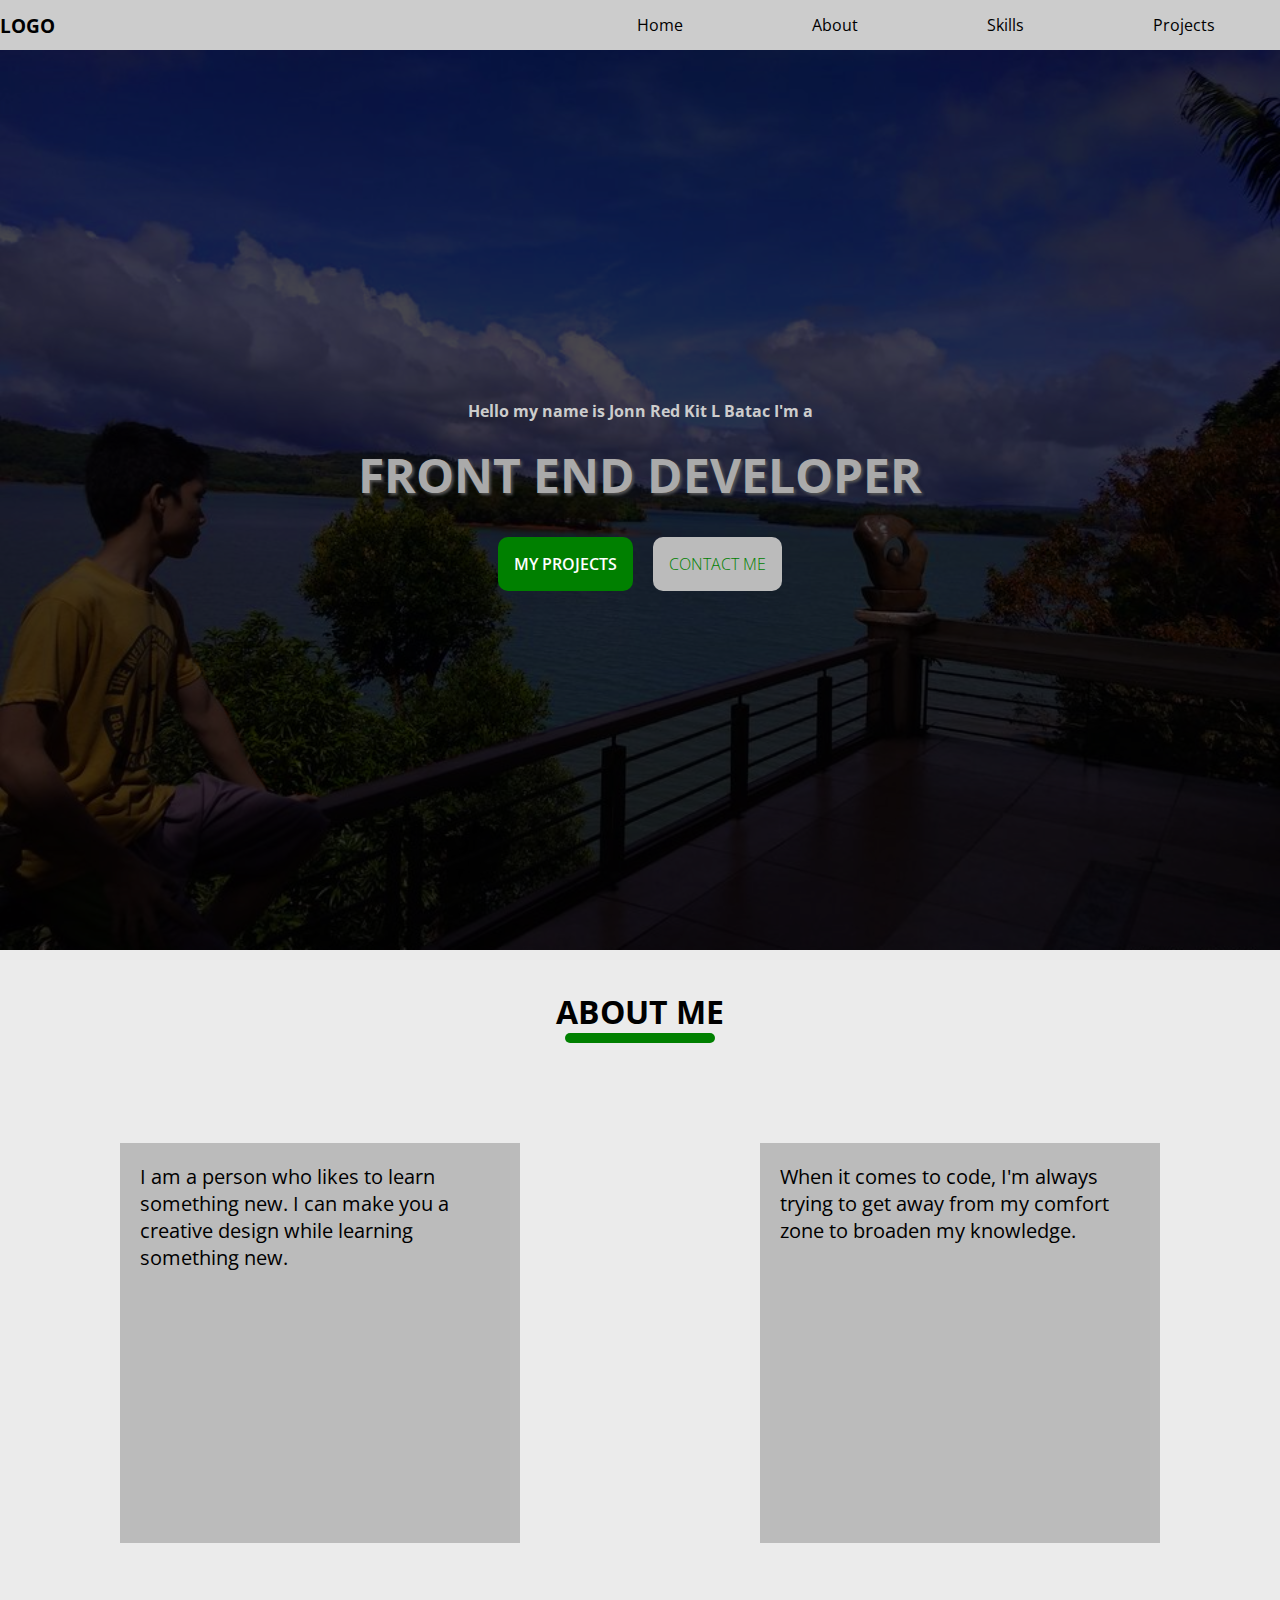
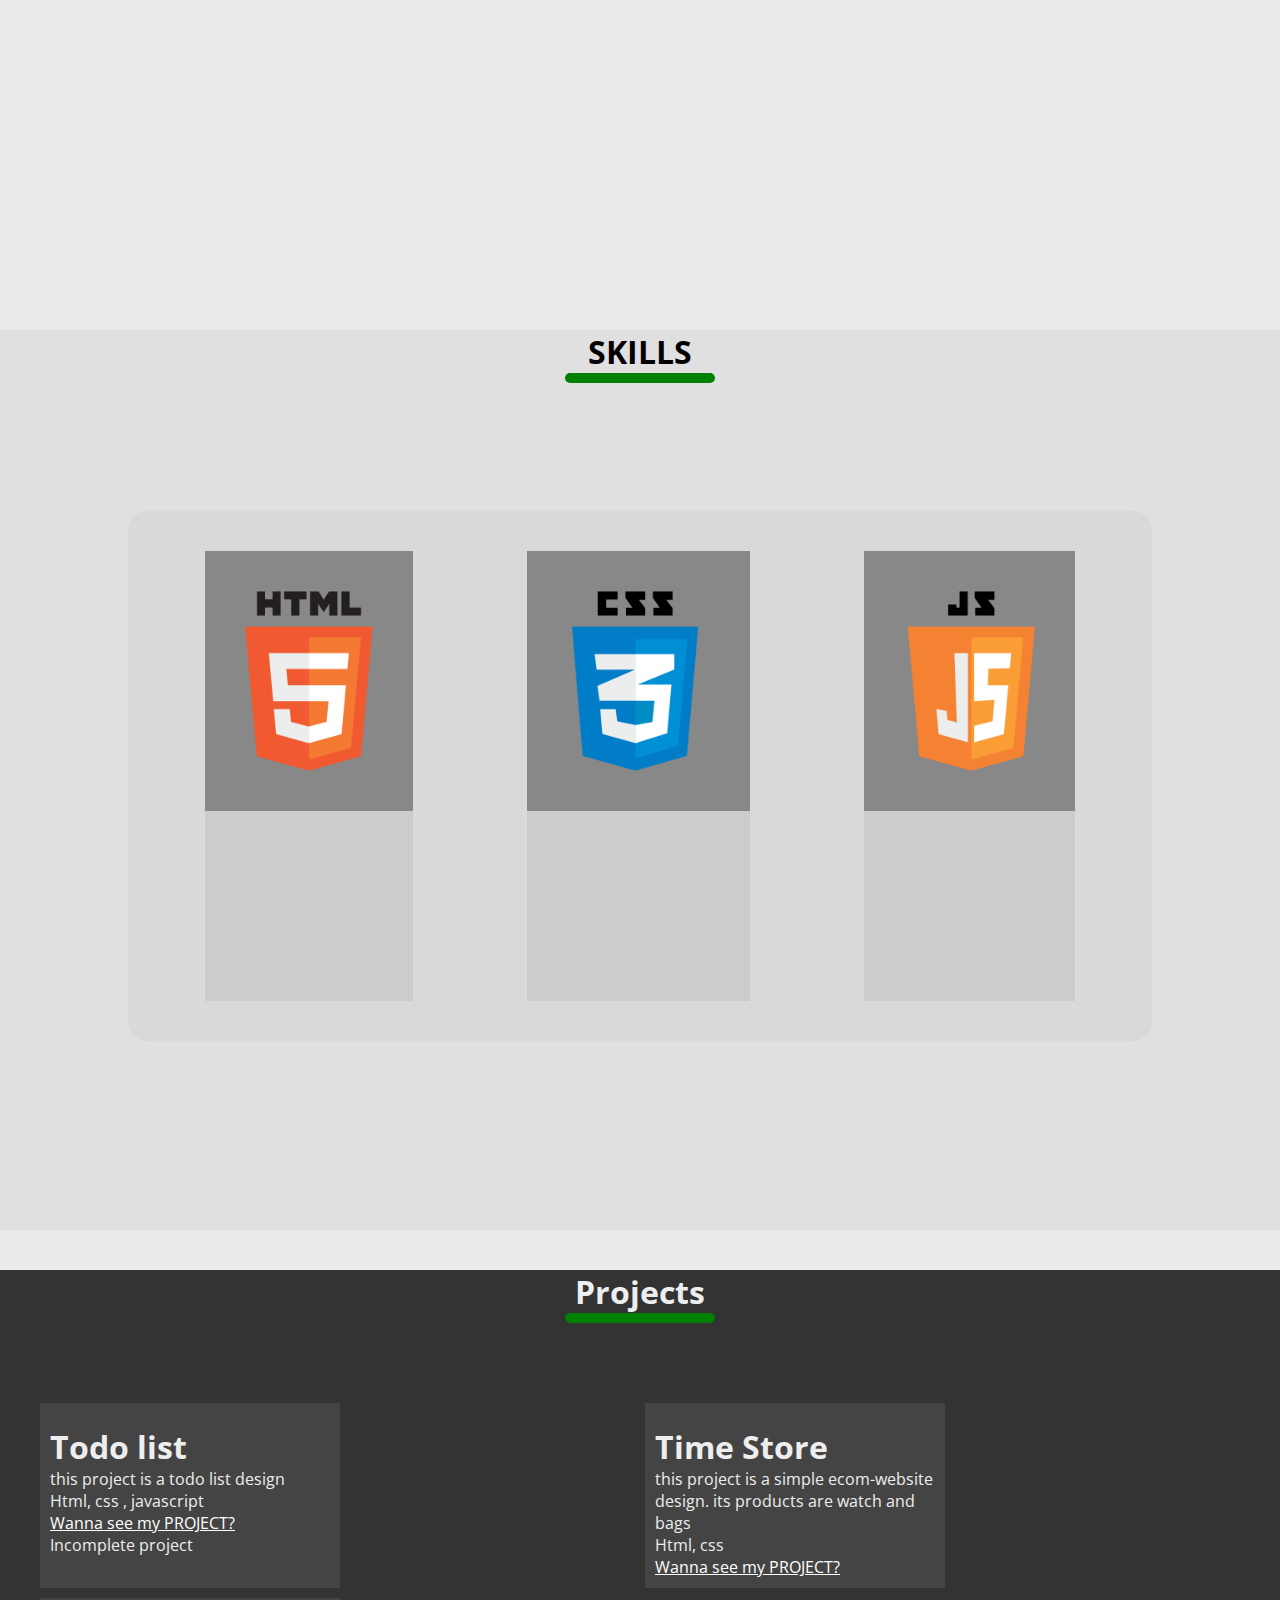
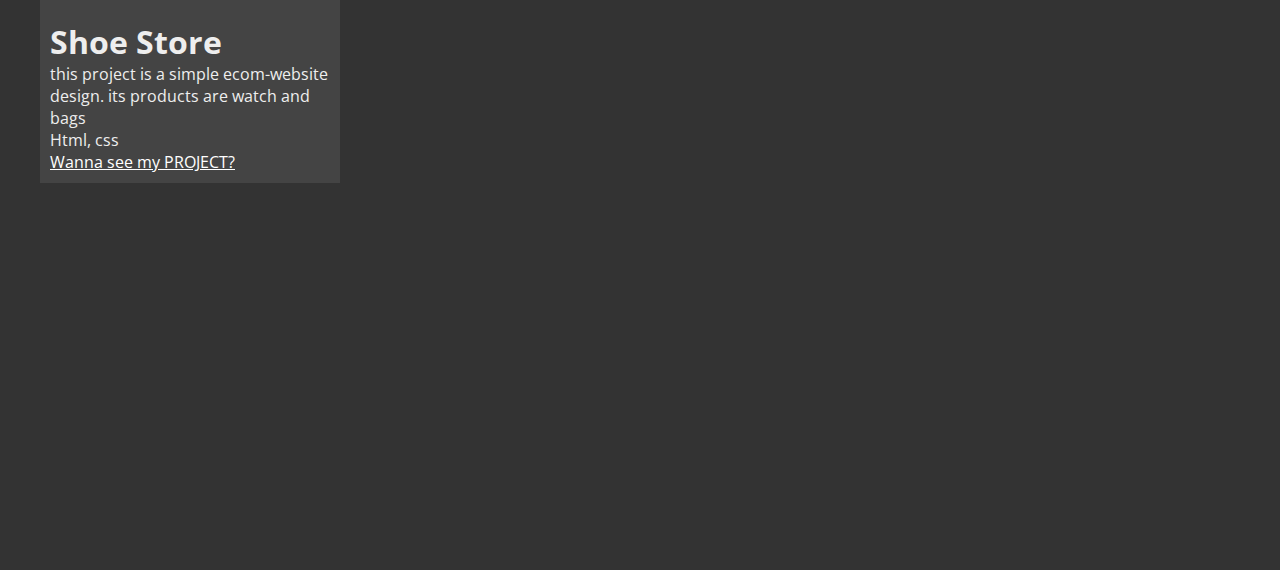
==== index.html @ c43896b5 "I import some fonts" ====
<!DOCTYPE html>
<html lang="en">

<head>
    <meta charset="UTF-8">
    <meta name="viewport" content="width=device-width, initial-scale=1.0">
    <script src="index.js"></script>
    <link rel="stylesheet" href="style.css">
    <title>Jonn Red's secreet</title>
    <link rel="preconnect" href="https://fonts.gstatic.com">
    <link href="https://fonts.googleapis.com/css2?family=Magra&family=Open+Sans:wght@300&display=swap" rel="stylesheet">
</head>

<body>
    <!-- Load Facebook SDK for JavaScript -->
    <div id="fb-root"></div>
    <script>
        window.fbAsyncInit = function () {
            FB.init({
                xfbml: true,
                version: 'v9.0'
            });
        };

        (function (d, s, id) {
            var js, fjs = d.getElementsByTagName(s)[0];
            if (d.getElementById(id)) return;
            js = d.createElement(s);
            js.id = id;
            js.src = 'https://connect.facebook.net/en_US/sdk/xfbml.customerchat.js';
            fjs.parentNode.insertBefore(js, fjs);
        }(document, 'script', 'facebook-jssdk'));
    </script>

    <!-- Your Chat Plugin code -->
    <div class="fb-customerchat" attribution=setup_tool page_id="111682974090035" theme_color="#6699cc">
    </div>
    <nav class="navbar">
        <h3 class="logo">LOGO</h3>
        <div class="nav">
            <ul>
                <li><a href="#">Home</a></li>
                <li><a href="#about">About</a></li>
                <li><a href="#skills">Skills</a></li>
                <li><a href="#projects">Projects</a></li>
            </ul>
        </div>
    </nav>
    <div class="hero-img-section">
        <h4>Hello my name is Jonn Red Kit L Batac I'm a </h4>
        <h1>FRONT END DEVELOPER</h1>
        <div class="btn-container">
            <a href="#projects" class="green-btn btn projects">MY PROJECTS </a>
            <a href="#" class="grey-btn btn contact">CONTACT ME</a>
        </div>
    </div>
    <div class="about-me-section" id="about">
        <div class="heading">
            <h1>ABOUT ME</h1>
            <div class="underline-design"></div>
        </div>
        <div class="about-me-container">
            <div class="about-me-content">
                <div class="about-me-content-text">
                    I am a person who likes to learn something new. I can make you a creative design while learning
                    something new.
                </div>
            </div>
            <div class="about-me-content">
                <div class="about-me-content-text">
                    When it comes to code, I'm always trying to get away from my comfort zone
                    to broaden my knowledge.
                </div>
            </div>
        </div>
    </div>


    <div class="skills-section" id="skills">
        <div class="heading">
            <h1>SKILLS</h1>
            <div class="underline-design"></div>
        </div>
        <div class="skills-container">
            <div class="skills-content-container">
                <img src="./pictures/html.png" class="html"></img>
                <div class="skills-description">
                </div>
            </div>
            <div class="skills-content-container">
                <img src="./pictures/css.png" class="css"></img>
                <div class="skills-description">
                </div>
            </div>
            <div class="skills-content-container">
                <img src="./pictures/js.png" class="js"></img>
                <div class="skills-description">
                </div>
            </div>
        </div>
    </div>
    <div class="projects-section" id="projects">
        <div class="heading">
            <h1>Projects</h1>
            <div class="underline-design"></div>
        </div>
        <div class="projects-container">

            <div class="project">
                <div class="proj-img-container">
                    <img src="./pictures/todolist.PNG" alt="" srcset="">
                </div>
                <h1 class="project-title">Todo list</h1>
                <div class="project-description">this project is a todo list design</div>
                <div class="project-langguage-used"> Html, css , javascript</div>
                <a class="project-directory" target="_blank" href="https://jonnred-shoeshop.netlify.app">Wanna see my
                    PROJECT?</a>
                <div class="project-complete">Incomplete project</div>
            </div>

            <div class="project">
                <div class="proj-img-container">
                    <img src="./pictures/ecomweb.png" alt="" srcset="">
                </div>
                <h1 class="project-title">Time Store</h1>
                <div class="project-description">this project is a simple ecom-website design. its products are watch
                    and bags</div>
                <div class="project-langguage-used"> Html, css</div>
                <a class="project-directory" target="_blank" href="https://timestore.netlify.app">Wanna see my
                    PROJECT?</a>
            </div>
            <div class="project">
                <div class="proj-img-container">
                    <img src="./pictures/shoestore.PNG" alt="" srcset="">
                </div>
                <h1 class="project-title">Shoe Store</h1>
                <div class="project-description">this project is a simple ecom-website design. its products are watch
                    and bags</div>
                <div class="project-langguage-used"> Html, css</div>
                <a class="project-directory" target="_blank" href="https://timestore.netlify.app">Wanna see my
                    PROJECT?</a>
            </div>


        </div>
    </div>
</body>

</html>
---- style.css ----
*{
    box-sizing: border-box;
    padding: 0;
    margin: 0;
    font-family: 'Magra',
    sans-serif;
    font-family: 'Open Sans',
    sans-serif;
}
html {
    scroll-behavior: smooth;
}
body{
    background-color: #ebebeb;
}

.logo{
    flex-grow: 1;

}
.navbar{
    display: flex;
    height: 50px;
    background-color: #ccc;
    align-items: center;
}
.nav {
    flex-grow: 1;
}
.nav li{
    list-style: none;
}
.nav ul{
    display: flex;
    justify-content: space-around;
}
.nav a{
    display: flex;
    color: black;
    text-decoration: none;
}
.hero-img-section{
    display: flex;
    background-image: url(./pictures/background.png) , linear-gradient(rgba(0, 0, 0, .7), rgba( 0, 0, 0, .7));;
    background-size: cover;
    height: 100vh;
    align-items: center;
    justify-content: center;
    flex-direction: column;
    color: #ccc; 
    background-blend-mode: darken;
}
.hero-img-section h1{
    font-size: 3em;
    font-weight: 1600;
    text-align: center;
    margin:20px 0;
    color: #aaa;
    text-shadow: 2px 2px 3px #555;
}
.btn{
    padding: 16px;
    border-radius: 10px;
    cursor: pointer;
    margin:10px;
    text-decoration: none;

}
.green-btn{
    background-color: green;
    color: #fff;
    font-weight: 600;
    border: none;
}
.grey-btn{
    color: green;
    background-color: #bbb;
    font-weight: 300;
    border: none;

}
.btn-container{
    display:flex;
    justify-content: space-around;
    align-items: center;
    flex-wrap: wrap;

}
/********** about me section*************/
.heading{
    margin: 40px 0;
    display: flex;
    flex-direction: column;
    align-items: center;
}
.about-me-section{
    min-height: 100vh;
}
.about-me-container{
    margin-top: 80px;
    display: flex;
    flex-wrap: wrap;
    align-items: center;
}
.underline-design{
    background-color: green ;
    height: 10px;
    border-radius: 20px;
    width: 150px;
}
.about-me-content{
    height: 70vh;
    flex-grow:1;
    display: flex;
    justify-content: center;
    margin: 20px;
}
.about-me-content-text{
    background-color: #bbb;
    height: 400px;
    max-width: 400px;
    padding: 20px;
    font-size: 20px;
    transition: 1s;

}
.about-me-content-text:hover{
    transform: translateY(-20px);
}

.about-me-img{
    max-width: 400px;
    background-color: #bbb;

}

/************** Skills Section *************/
.skills-section{
    min-height: 100vh;
    background-color: #e0e0e0;
}
.skills-container{
    margin: 10%;
    border-radius: 20px;
    display: flex;
    justify-content: space-around;
    flex-wrap: wrap;
    background-color: #d9d9d9;
    padding: 20px;
}
.skills-content-container{
    height: 50vh;
    display: flex;
    flex-direction: column;
    align-items: center;
    background-color: #ccc;
    margin: 20px 0;
}

.html{
    height: 20vh;
    background-color: #888;
    padding: 40px;
    box-sizing: content-box;
}
.css{
    height: 20vh;
    background-color: #888;
    padding: 40px;
    box-sizing: content-box;
}
.js{
    height: 20vh;
    background-color: #888;
    padding: 40px;
    box-sizing: content-box;
}
.skills-description{
    max-width: 200px;
    padding: 15px;
}
/************************* PROJECTSSSS ********************/
.projects-section{
    min-height: 100vh;
    background-color: #333;
    color: #eee;
}
.projects-container{
    display: grid;
    grid-template-columns: repeat(auto-fit , minmax(400px , 2fr));
    grid-gap:10px;
    padding: 40px;
}
.project{
    position: relative;
    background-color: #444;
    max-width: 300px;
    padding: 0px 10px 10px 10px;
}
.project-directory{
    color:#fff;
}
.proj-img-container img {
    width: 100%;
}
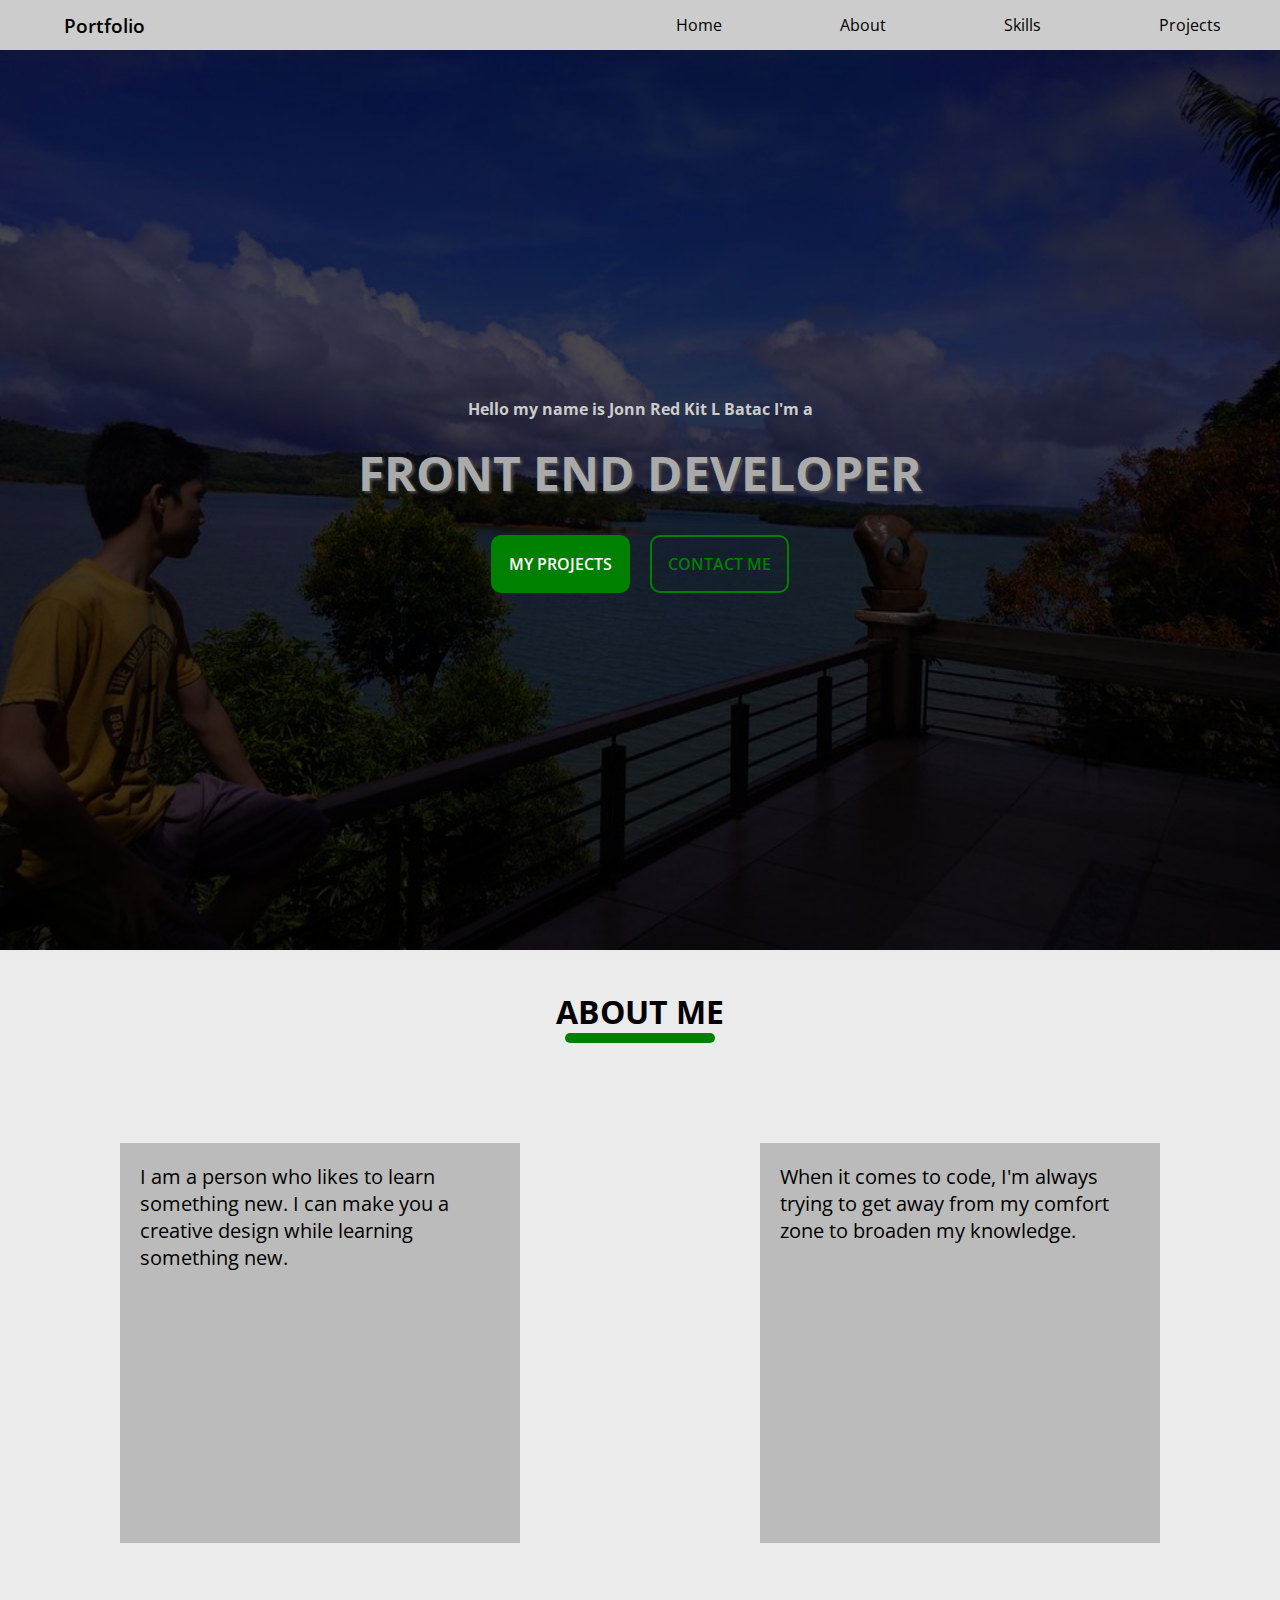
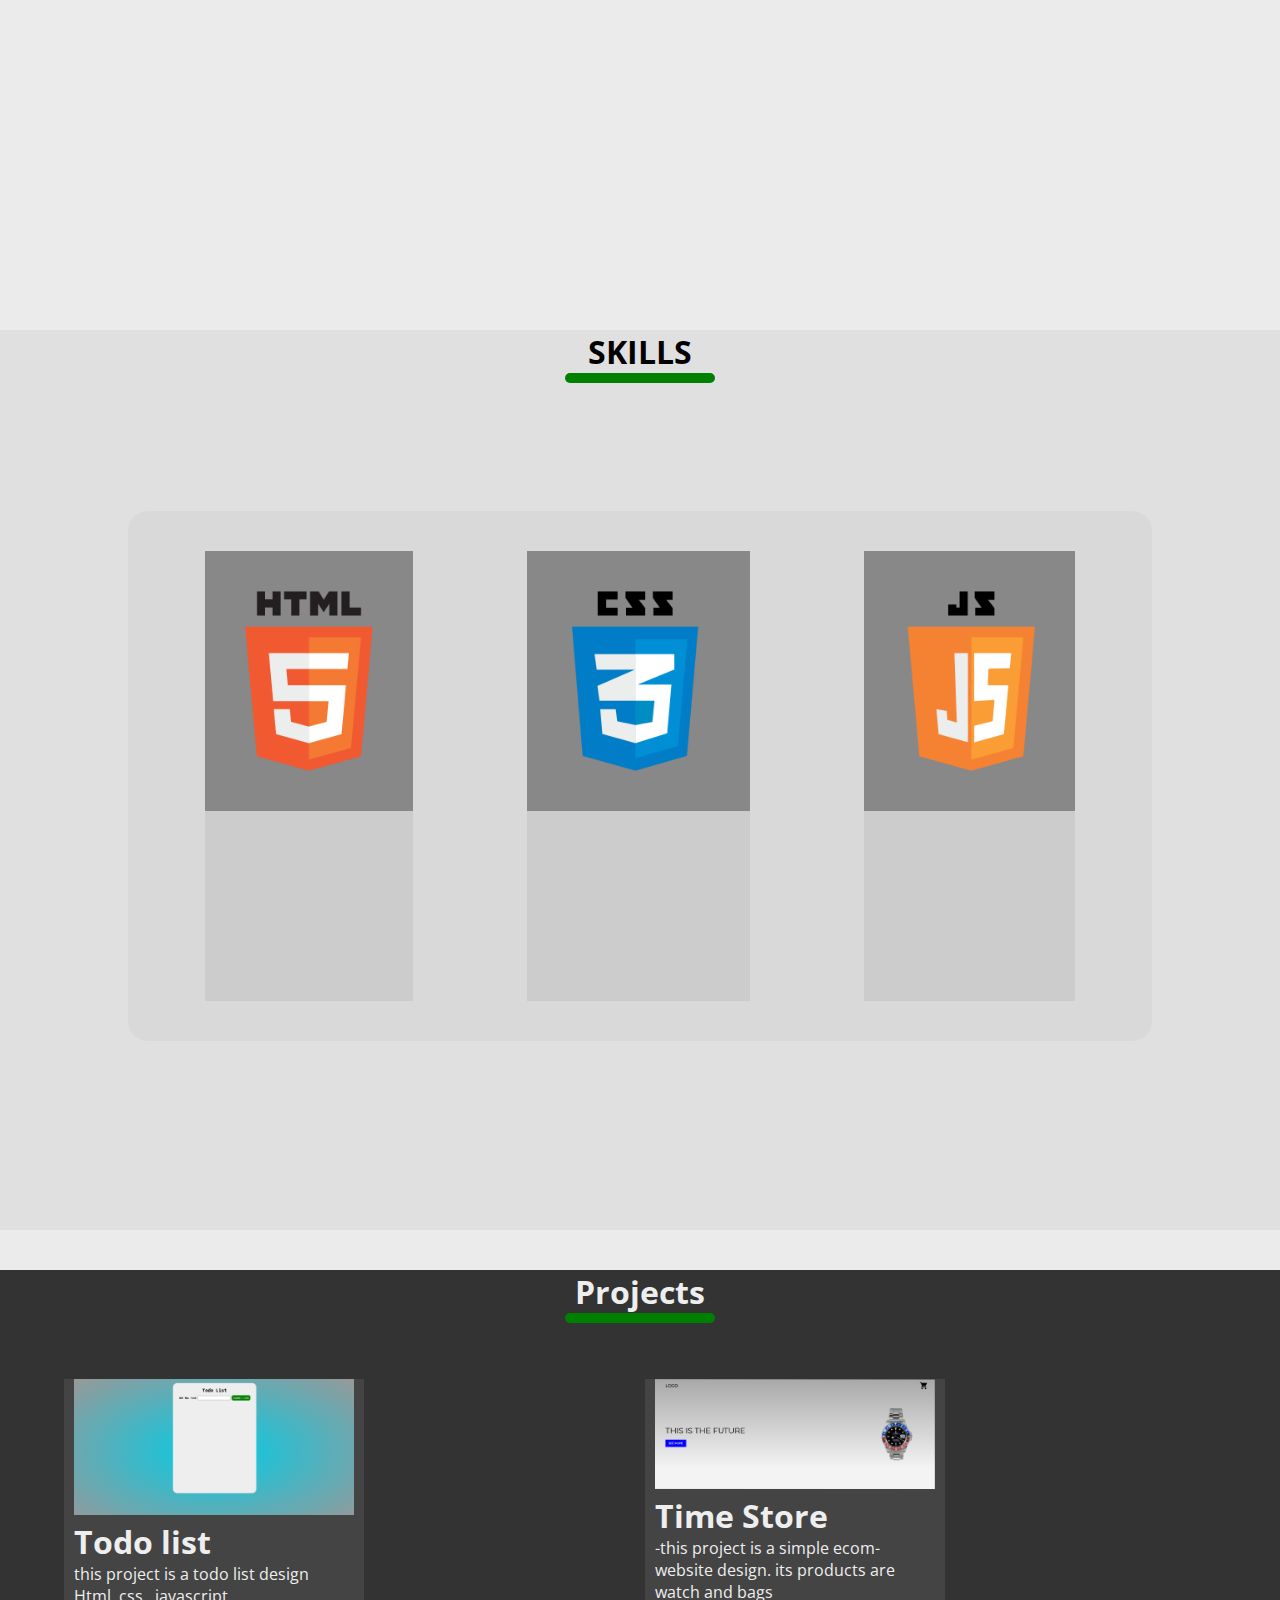
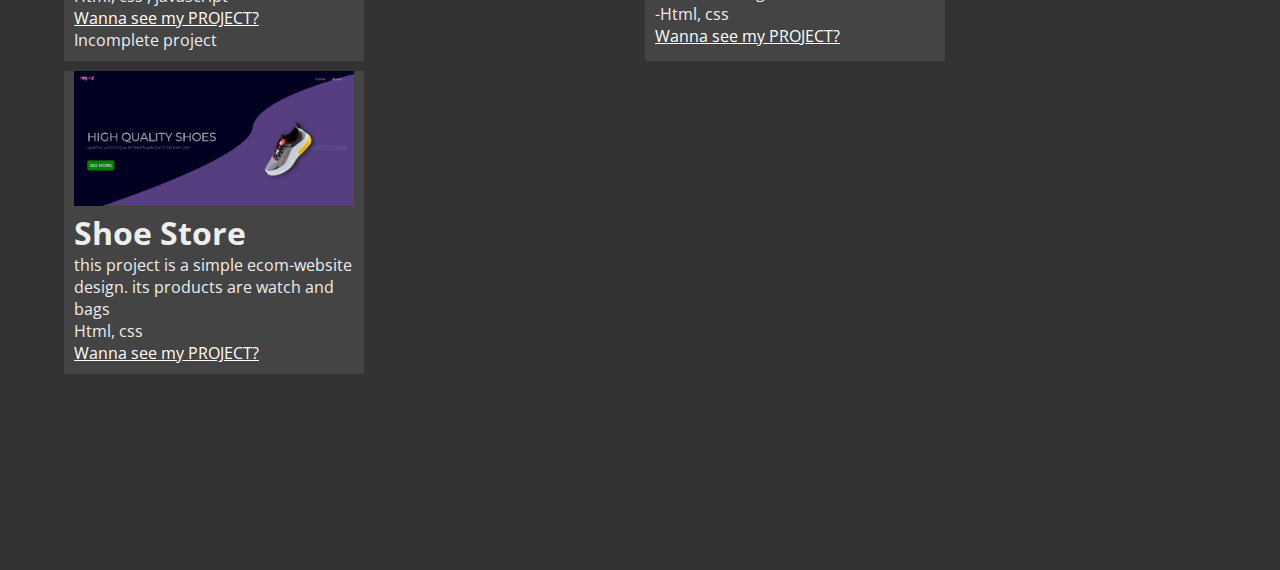
==== commit a8674630: "i added some animations and change the logo and the document title" ====
--- a/index.html
+++ b/index.html
@@ -6,7 +6,7 @@
     <meta name="viewport" content="width=device-width, initial-scale=1.0">
     <script src="index.js"></script>
     <link rel="stylesheet" href="style.css">
-    <title>Jonn Red's secreet</title>
+    <title>Jonn Red's Portfolio</title>
     <link rel="preconnect" href="https://fonts.gstatic.com">
     <link href="https://fonts.googleapis.com/css2?family=Magra&family=Open+Sans:wght@300&display=swap" rel="stylesheet">
 </head>
@@ -36,7 +36,7 @@
     <div class="fb-customerchat" attribution=setup_tool page_id="111682974090035" theme_color="#6699cc">
     </div>
     <nav class="navbar">
-        <h3 class="logo">LOGO</h3>
+        <h3 class="logo">Portfolio</h3>
         <div class="nav">
             <ul>
                 <li><a href="#">Home</a></li>
@@ -108,12 +108,12 @@
 
             <div class="project">
                 <div class="proj-img-container">
-                    <img src="./pictures/todolist.PNG" alt="" srcset="">
+                    <img src="./pictures/todolist.png" alt="" srcset="">
                 </div>
                 <h1 class="project-title">Todo list</h1>
                 <div class="project-description">this project is a todo list design</div>
                 <div class="project-langguage-used"> Html, css , javascript</div>
-                <a class="project-directory" target="_blank" href="https://jonnred-shoeshop.netlify.app">Wanna see my
+                <a class="project-directory" target="_blank" href="https://todonote.netlify.app">Wanna see my
                     PROJECT?</a>
                 <div class="project-complete">Incomplete project</div>
             </div>
@@ -123,21 +123,21 @@
                     <img src="./pictures/ecomweb.png" alt="" srcset="">
                 </div>
                 <h1 class="project-title">Time Store</h1>
-                <div class="project-description">this project is a simple ecom-website design. its products are watch
+                <div class="project-description">-this project is a simple ecom-website design. its products are watch
                     and bags</div>
-                <div class="project-langguage-used"> Html, css</div>
+                <div class="project-langguage-used">-Html, css</div>
                 <a class="project-directory" target="_blank" href="https://timestore.netlify.app">Wanna see my
                     PROJECT?</a>
             </div>
             <div class="project">
                 <div class="proj-img-container">
-                    <img src="./pictures/shoestore.PNG" alt="" srcset="">
+                    <img src="./pictures/shoestore.png" alt="" srcset="">
                 </div>
                 <h1 class="project-title">Shoe Store</h1>
                 <div class="project-description">this project is a simple ecom-website design. its products are watch
                     and bags</div>
                 <div class="project-langguage-used"> Html, css</div>
-                <a class="project-directory" target="_blank" href="https://timestore.netlify.app">Wanna see my
+                <a class="project-directory" target="_blank" href="https://jonnred-shoeshop.netlify.app">Wanna see my
                     PROJECT?</a>
             </div>
 
--- a/style.css
+++ b/style.css
@@ -16,7 +16,8 @@
 
 .logo{
     flex-grow: 1;
-
+    font-weight: 600;
+    margin-left:  4rem;
 }
 .navbar{
     display: flex;
@@ -70,14 +71,21 @@
     background-color: green;
     color: #fff;
     font-weight: 600;
-    border: none;
+    border:  2px solid green;
+    transition: .3s;
+}
+.green-btn:hover {
+    background-color: rgb(0, 82, 0);
 }
 .grey-btn{
     color: green;
-    background-color: #bbb;
-    font-weight: 300;
+    font-weight: 600;
     border: none;
-
+    border: green 2px solid;
+
+}
+.grey-btn:hover {
+    color: rgb(19, 151, 19);
 }
 .btn-container{
     display:flex;
@@ -189,17 +197,22 @@
     display: grid;
     grid-template-columns: repeat(auto-fit , minmax(400px , 2fr));
     grid-gap:10px;
-    padding: 40px;
+    padding:1rem 4rem;
 }
 .project{
     position: relative;
     background-color: #444;
     max-width: 300px;
     padding: 0px 10px 10px 10px;
+    transition: .1s;
+}
+.project:hover {
+    transform: scale(1.1);
+
 }
 .project-directory{
     color:#fff;
 }
 .proj-img-container img {
     width: 100%;
-}+}
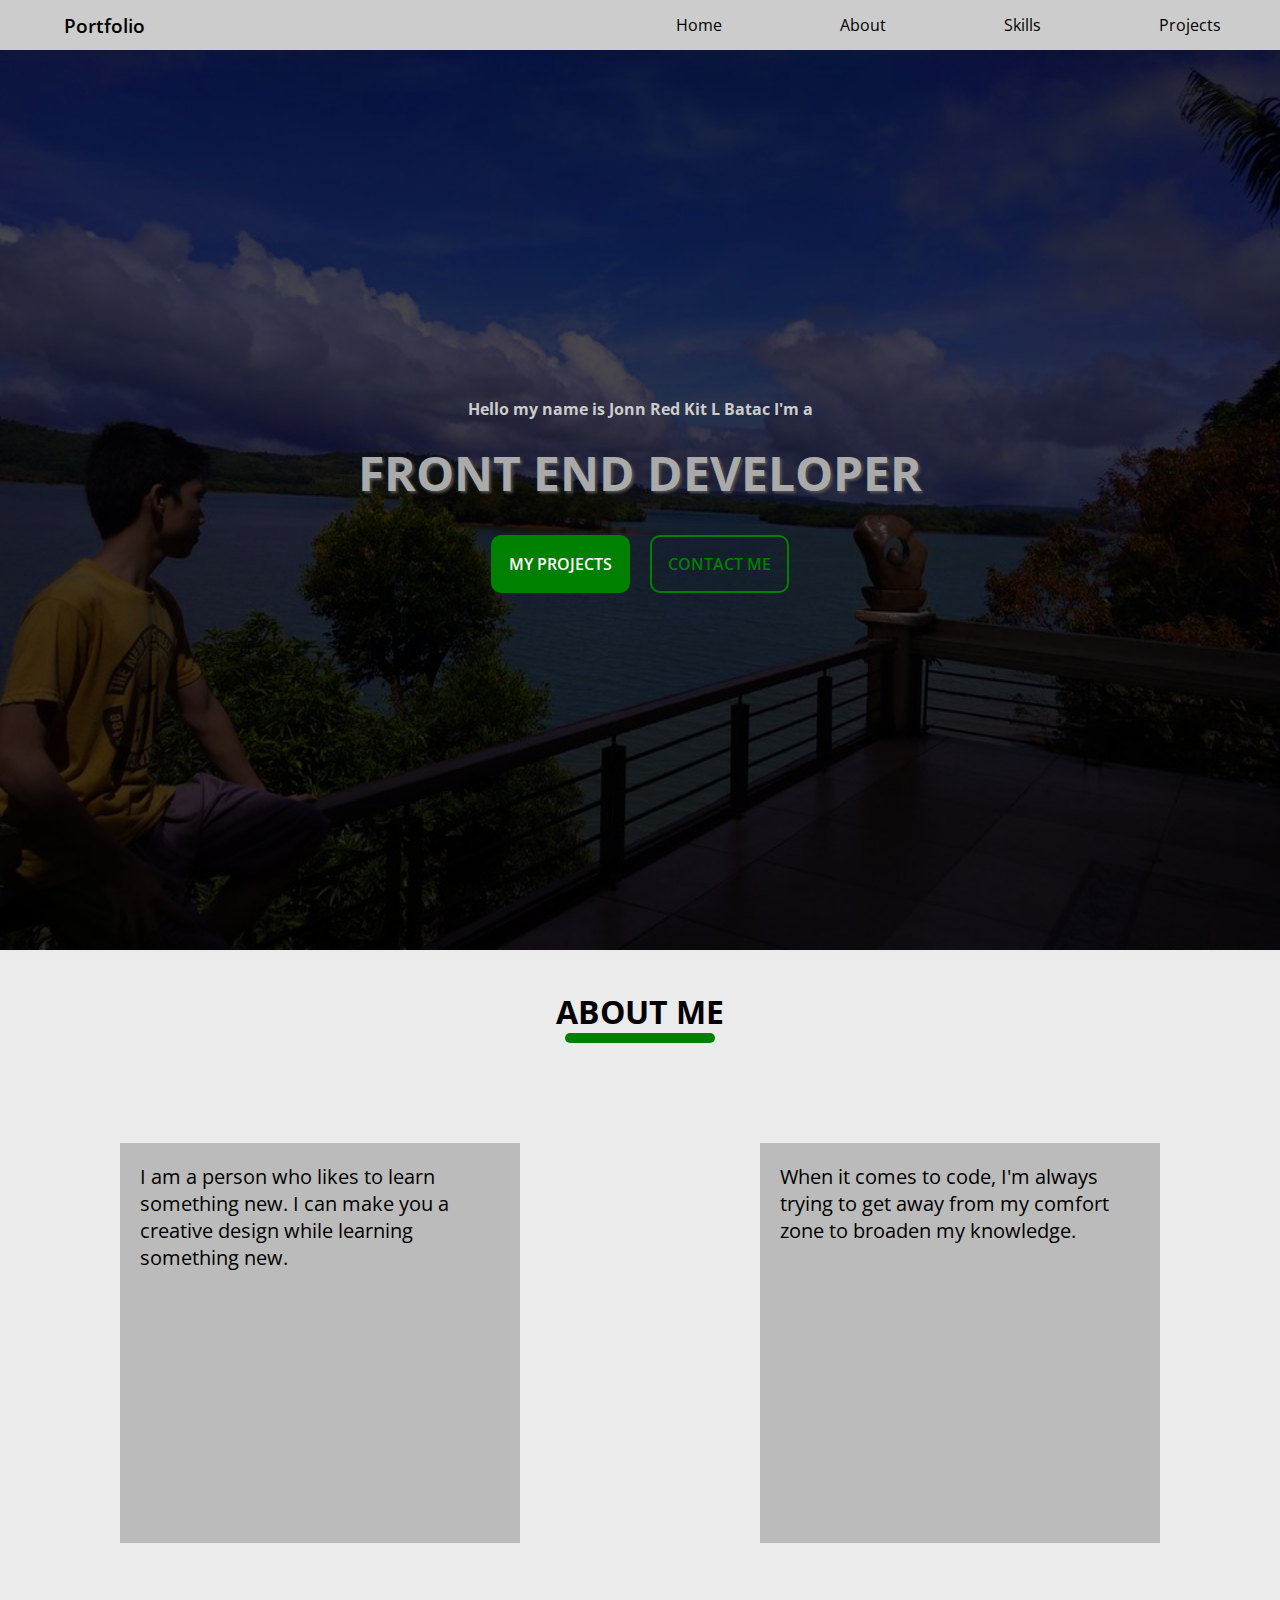
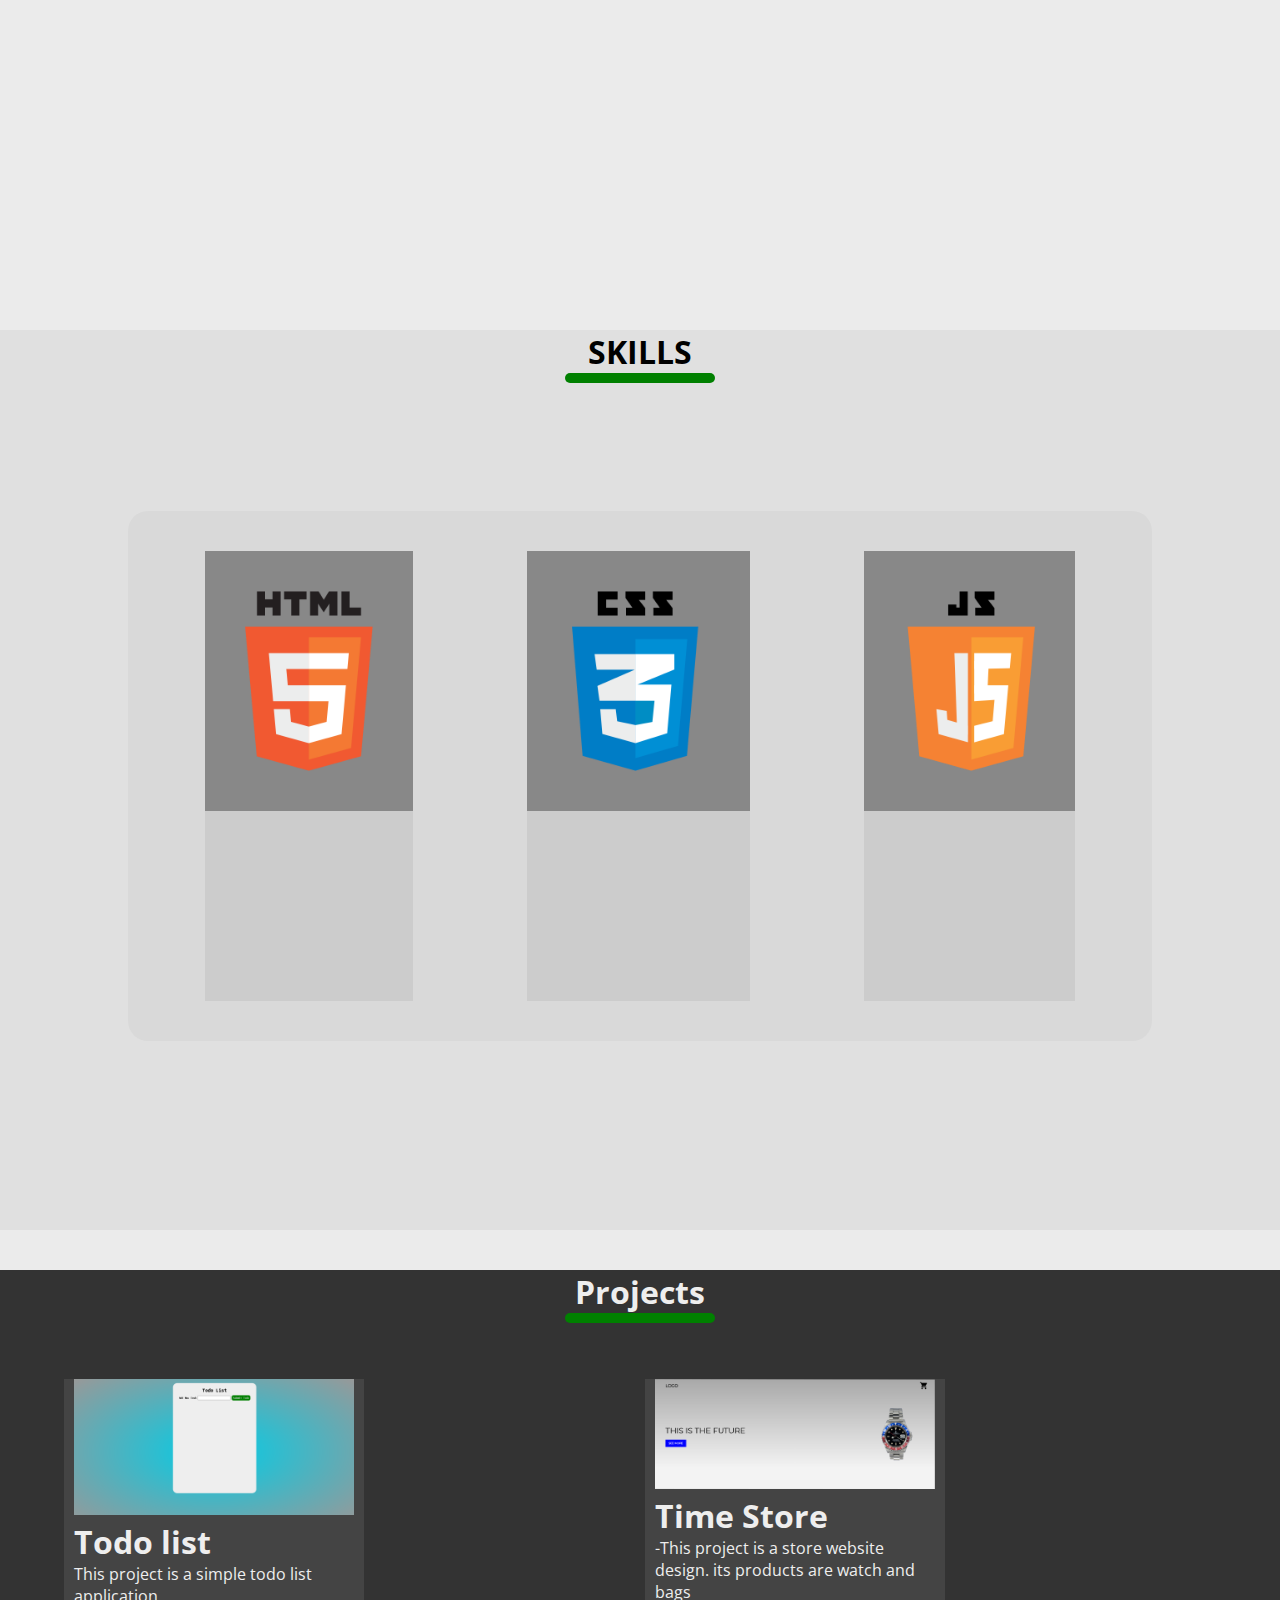
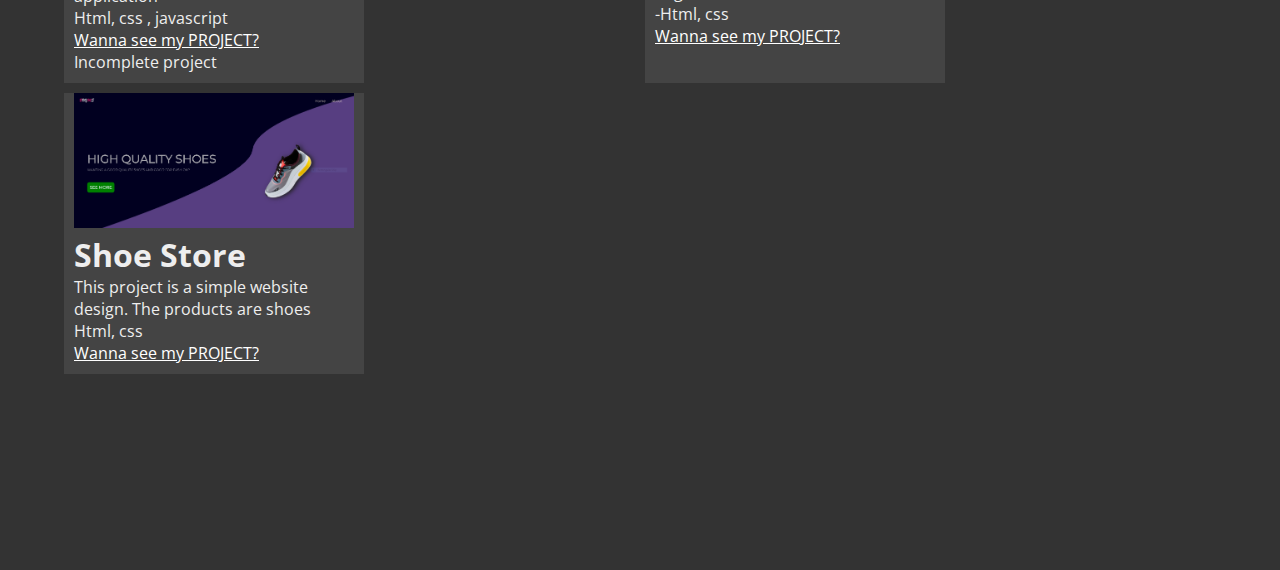
==== commit 990a2f03: "I correct the spelling and grammar of the projects" ====
--- a/index.html
+++ b/index.html
@@ -111,7 +111,7 @@
                     <img src="./pictures/todolist.png" alt="" srcset="">
                 </div>
                 <h1 class="project-title">Todo list</h1>
-                <div class="project-description">this project is a todo list design</div>
+                <div class="project-description">This project is a simple todo list application</div>
                 <div class="project-langguage-used"> Html, css , javascript</div>
                 <a class="project-directory" target="_blank" href="https://todonote.netlify.app">Wanna see my
                     PROJECT?</a>
@@ -123,7 +123,7 @@
                     <img src="./pictures/ecomweb.png" alt="" srcset="">
                 </div>
                 <h1 class="project-title">Time Store</h1>
-                <div class="project-description">-this project is a simple ecom-website design. its products are watch
+                <div class="project-description">-This project is a store website design. its products are watch
                     and bags</div>
                 <div class="project-langguage-used">-Html, css</div>
                 <a class="project-directory" target="_blank" href="https://timestore.netlify.app">Wanna see my
@@ -134,8 +134,7 @@
                     <img src="./pictures/shoestore.png" alt="" srcset="">
                 </div>
                 <h1 class="project-title">Shoe Store</h1>
-                <div class="project-description">this project is a simple ecom-website design. its products are watch
-                    and bags</div>
+                <div class="project-description">This project is a simple website design. The products are shoes</div>
                 <div class="project-langguage-used"> Html, css</div>
                 <a class="project-directory" target="_blank" href="https://jonnred-shoeshop.netlify.app">Wanna see my
                     PROJECT?</a>
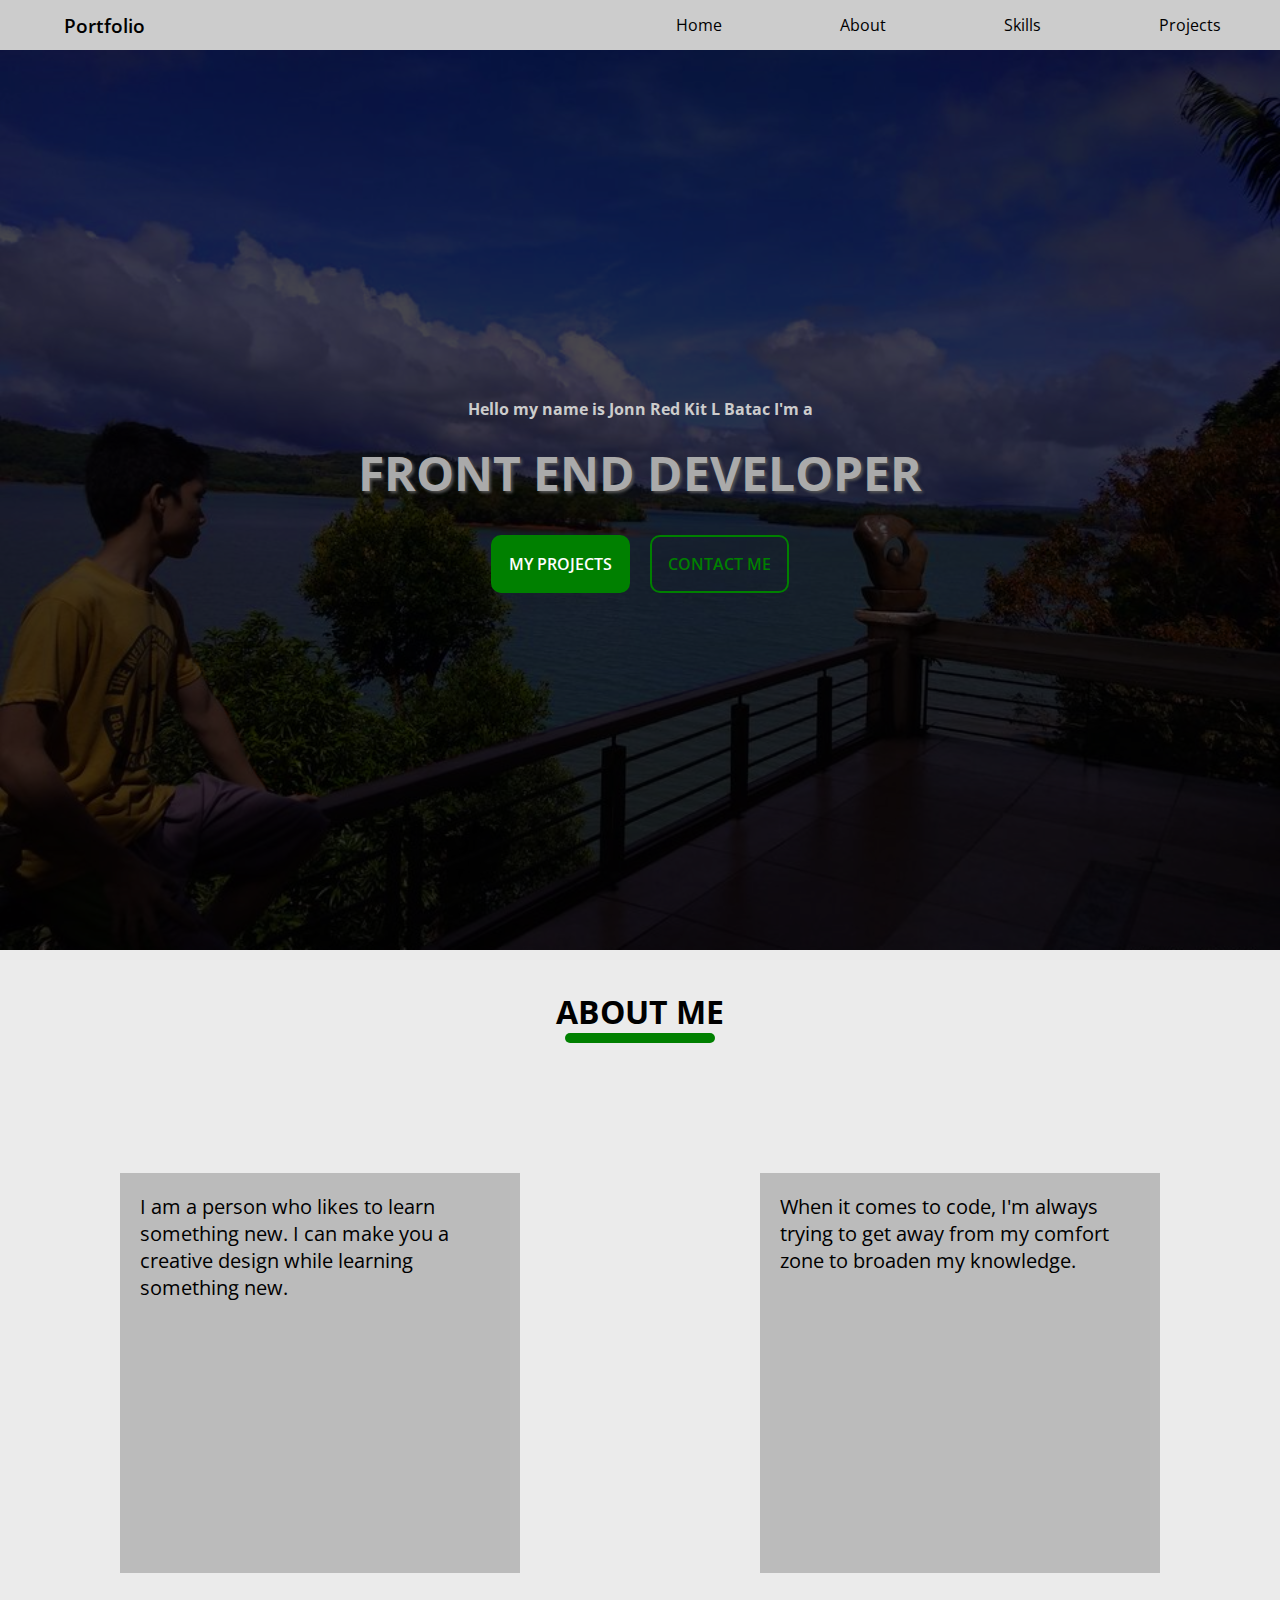
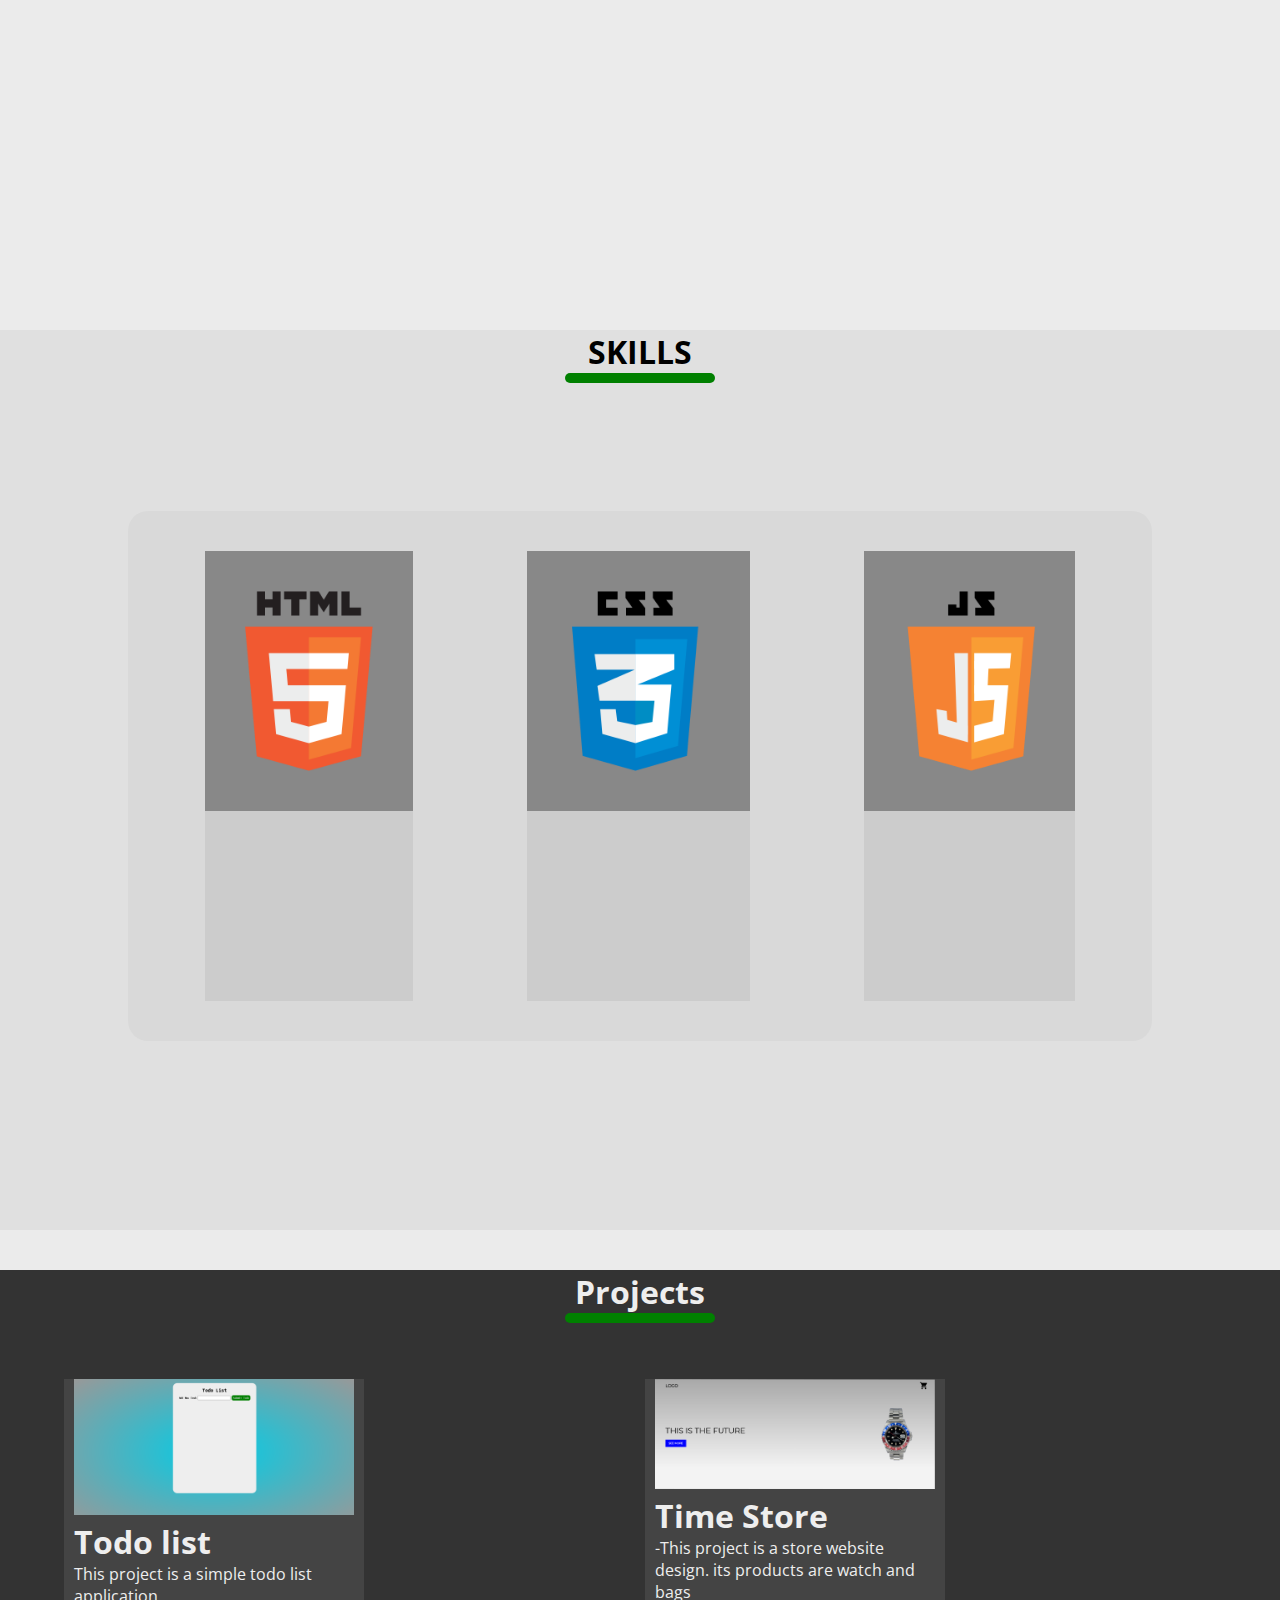
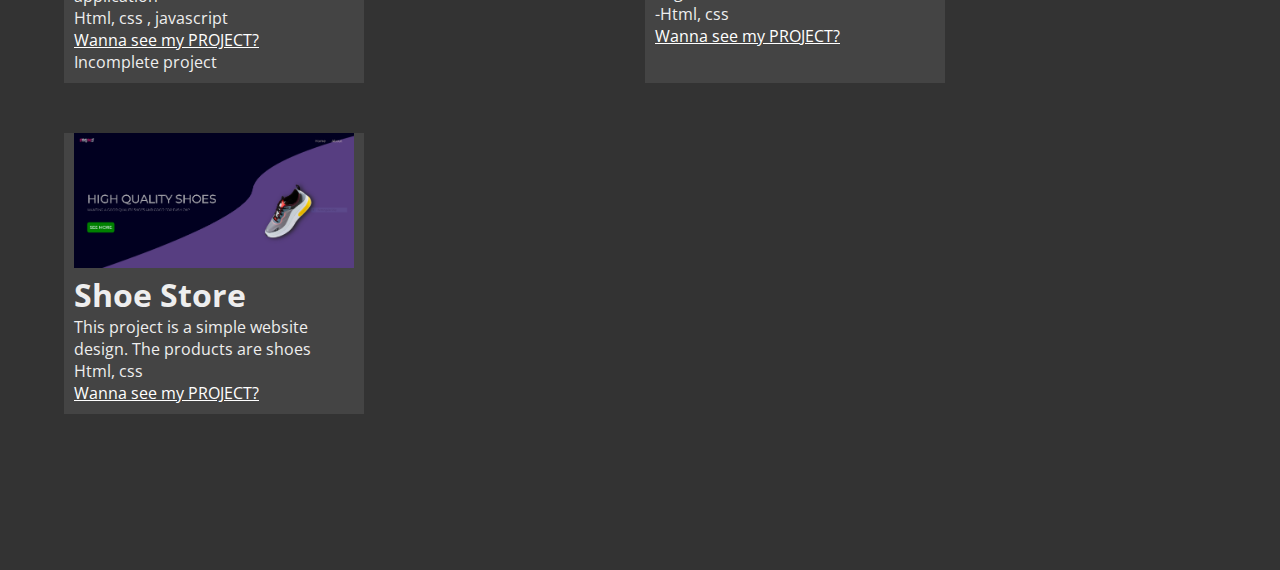
==== commit 1827dab7: "I fix the about me section padding and nav section" ====
--- a/index.html
+++ b/index.html
@@ -4,7 +4,7 @@
 <head>
     <meta charset="UTF-8">
     <meta name="viewport" content="width=device-width, initial-scale=1.0">
-    <script src="index.js"></script>
+    <script defer src="index.js"></script>
     <link rel="stylesheet" href="style.css">
     <title>Jonn Red's Portfolio</title>
     <link rel="preconnect" href="https://fonts.gstatic.com">
@@ -51,7 +51,7 @@
         <h1>FRONT END DEVELOPER</h1>
         <div class="btn-container">
             <a href="#projects" class="green-btn btn projects">MY PROJECTS </a>
-            <a href="#" class="grey-btn btn contact">CONTACT ME</a>
+            <a href="#" class="grey-btn btn" id="contact">CONTACT ME</a>
         </div>
     </div>
     <div class="about-me-section" id="about">
@@ -67,6 +67,7 @@
                 </div>
             </div>
             <div class="about-me-content">
+
                 <div class="about-me-content-text">
                     When it comes to code, I'm always trying to get away from my comfort zone
                     to broaden my knowledge.
--- a/style.css
+++ b/style.css
@@ -121,7 +121,7 @@
     flex-grow:1;
     display: flex;
     justify-content: center;
-    margin: 20px;
+    margin: 50px;
 }
 .about-me-content-text{
     background-color: #bbb;
@@ -205,9 +205,10 @@
     max-width: 300px;
     padding: 0px 10px 10px 10px;
     transition: .1s;
+    margin-bottom: 40px;
 }
 .project:hover {
-    transform: scale(1.1);
+    transform: scale(1.3);
 
 }
 .project-directory{
@@ -216,3 +217,17 @@
 .proj-img-container img {
     width: 100%;
 }
+@media screen and (max-width:940px){
+    .projects-container {
+        display: flex;
+        flex-direction: column;
+        padding:0%;
+        align-items: center;
+        justify-content: center;
+    }
+}
+@media screen and (max-width:500px) {
+    .nav{
+        display: none;
+    }
+}